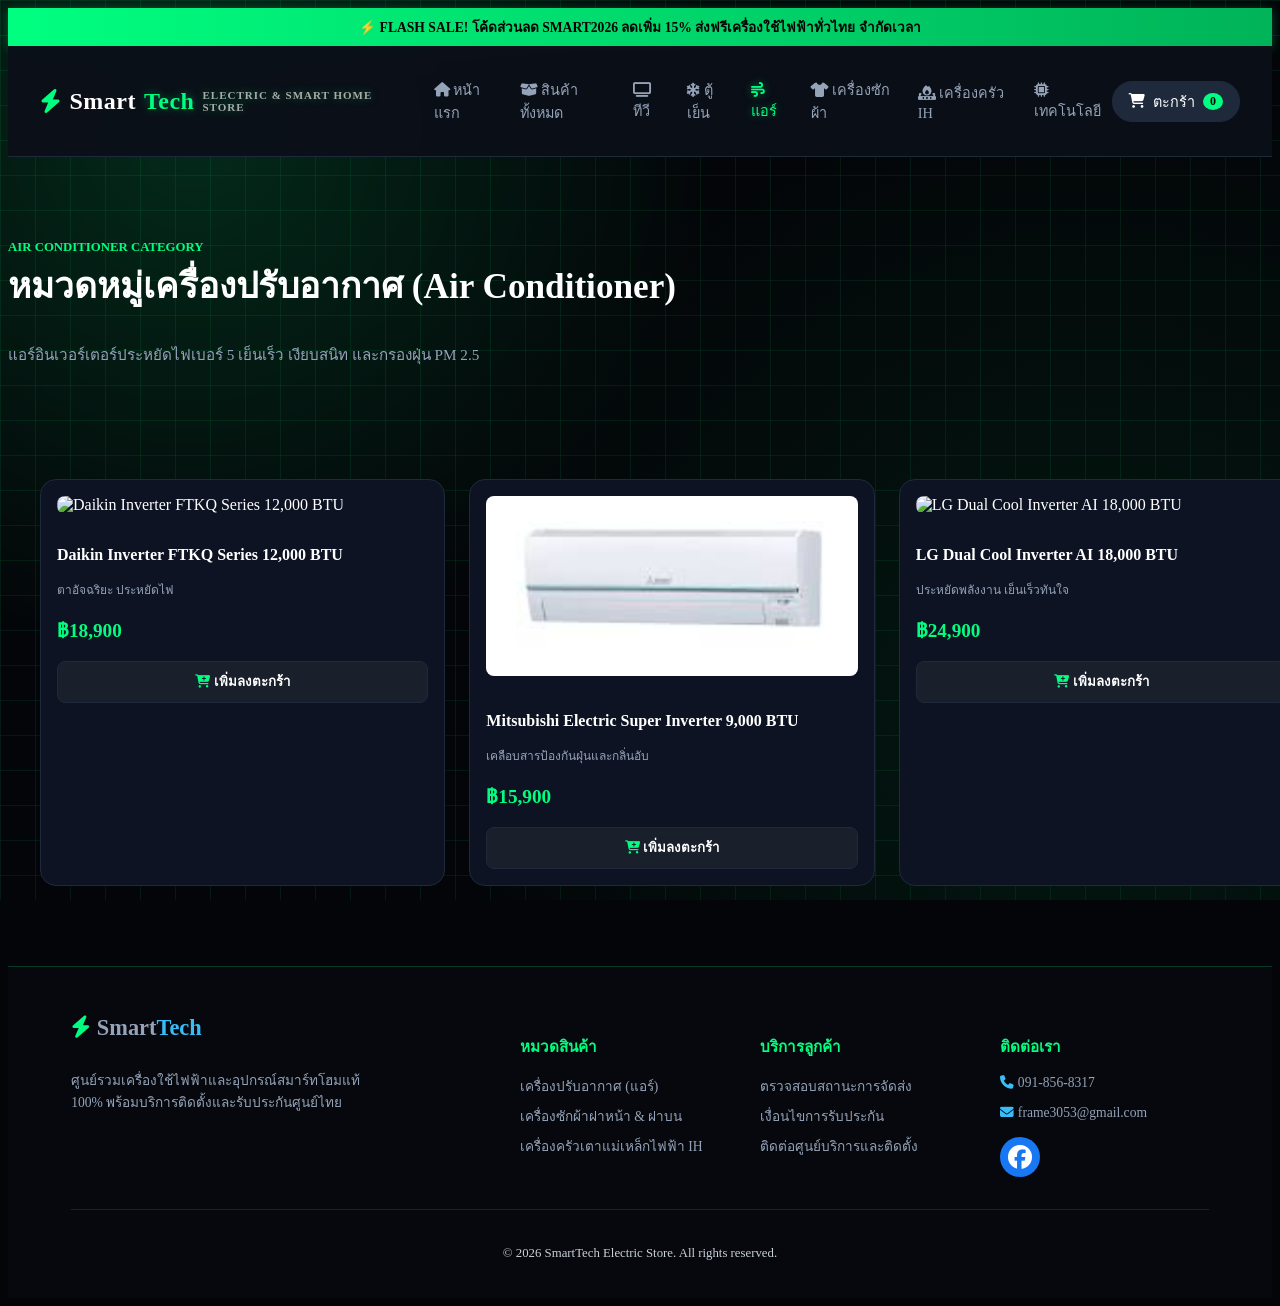
==== ac.html @ d1f2e4f8 "Update product details and images in ac.html" ====
<!DOCTYPE html>
<html lang="th">
<head>
    <meta charset="UTF-8">
    <meta name="viewport" content="width=device-width, initial-scale=1.0">
    <title>หมวดหมู่แอร์ - SmartTech</title>
    <link rel="stylesheet" href="https://cdnjs.cloudflare.com/ajax/libs/font-awesome/6.4.0/css/all.min.css">
    <link rel="stylesheet" href="style.css">
</head>
<body>
    <div class="top-banner">⚡ FLASH SALE! โค้ดส่วนลด SMART2026 ลดเพิ่ม 15% ส่งฟรีเครื่องใช้ไฟฟ้าทั่วไทย <span>จำกัดเวลา</span></div>
    <header>
        <div class="nav-container">
            <a href="index.html" class="logo"><i class="fa-solid fa-bolt" style="color:var(--accent-color);"></i> Smart<span>Tech</span> <span style="font-size: 11px; letter-spacing: 1px; color: #aaa;">ELECTRIC & SMART HOME STORE</span></a>
            <ul class="nav-links">
                <li><a href="index.html"><i class="fa-solid fa-house"></i> หน้าแรก</a></li>
                <li><a href="products.html"><i class="fa-solid fa-box-open"></i> สินค้าทั้งหมด</a></li>
                <li><a href="tv.html"><i class="fa-solid fa-tv"></i> ทีวี</a></li>
                <li><a href="fridge.html"><i class="fa-solid fa-snowflake"></i> ตู้เย็น</a></li>
                <li><a href="ac.html" class="active"><i class="fa-solid fa-wind"></i> แอร์</a></li>
                <li><a href="washing.html"><i class="fa-solid fa-shirt"></i> เครื่องซักผ้า</a></li>
                <li><a href="kitchen.html"><i class="fa-solid fa-fire-burner"></i> เครื่องครัว IH</a></li>
                <li><a href="technology.html"><i class="fa-solid fa-microchip"></i> เทคโนโลยี</a></li>
            </ul>
            <a href="cart.html" class="cart-btn"><i class="fa-solid fa-cart-shopping"></i> ตะกร้า <span id="cart-count">0</span></a>
        </div>
    </header>

    <section class="container" style="padding: 3rem 0 2rem 0;">
        <span style="color: var(--accent-color); font-size: 0.8rem; font-weight: 800;">AIR CONDITIONER CATEGORY</span>
        <h1 style="font-size: 2.2rem; color: #fff; margin-top: 0.2rem;">หมวดหมู่เครื่องปรับอากาศ (Air Conditioner)</h1>
        <p style="color: var(--text-muted); font-size: 0.95rem;">แอร์อินเวอร์เตอร์ประหยัดไฟเบอร์ 5 เย็นเร็ว เงียบสนิท และกรองฝุ่น PM 2.5</p>
    </section>

    <div class="container" style="margin-bottom: 5rem;">
        <div style="display: grid; grid-template-columns: repeat(3, 1fr); gap: 1.5rem;">
            <!-- 1: Daikin -->
            <div class="card-hover" style="background-color: var(--card-bg); border: 1px solid var(--border-color); border-radius: 16px; padding: 1rem;">
                <img src="Daikin Inverter FTKQ Series 12,00...." style="width:100%; height:180px; object-fit:cover; border-radius:8px; margin-bottom:1rem;" alt="Daikin Inverter FTKQ Series 12,000 BTU">
                <h3 style="color:#fff; font-size:1rem;">Daikin Inverter FTKQ Series 12,000 BTU</h3>
                <p style="color:var(--text-muted); font-size:0.75rem;">ตาอัจฉริยะ ประหยัดไฟ</p>
                <p style="color:var(--accent-color); font-weight:800; font-size:1.2rem; margin:1rem 0;">฿18,900</p>
                <button onclick="addToCart('Daikin Inverter FTKQ 12000 BTU', 18900, 'Daikin Inverter FTKQ Series 12,00....')" style="width:100%; background:#1a1f2c; border:1px solid var(--border-color); color:#fff; padding:0.6rem; border-radius:8px; font-weight:700; cursor:pointer;"><i class="fa-solid fa-cart-plus" style="color:var(--accent-color);"></i> เพิ่มลงตะกร้า</button>
            </div>
            <!-- 2: Mitsubishi -->
            <div class="card-hover" style="background-color: var(--card-bg); border: 1px solid var(--border-color); border-radius: 16px; padding: 1rem;">
                <img src="Mitsubishi Electric Super Inverter 9,000 BTU.jpg" style="width:100%; height:180px; object-fit:cover; border-radius:8px; margin-bottom:1rem;" alt="Mitsubishi Electric Super Inverter 9,000 BTU">
                <h3 style="color:#fff; font-size:1rem;">Mitsubishi Electric Super Inverter 9,000 BTU</h3>
                <p style="color:var(--text-muted); font-size:0.75rem;">เคลือบสารป้องกันฝุ่นและกลิ่นอับ</p>
                <p style="color:var(--accent-color); font-weight:800; font-size:1.2rem; margin:1rem 0;">฿15,900</p>
                <button onclick="addToCart('Mitsubishi Electric Super Inverter 9000 BTU', 15900, 'Mitsubishi Electric Super Inverter 9,000 BTU.jpg')" style="width:100%; background:#1a1f2c; border:1px solid var(--border-color); color:#fff; padding:0.6rem; border-radius:8px; font-weight:700; cursor:pointer;"><i class="fa-solid fa-cart-plus" style="color:var(--accent-color);"></i> เพิ่มลงตะกร้า</button>
            </div>
            <!-- 3: LG -->
            <div class="card-hover" style="background-color: var(--card-bg); border: 1px solid var(--border-color); border-radius: 16px; padding: 1rem;">
                <img src="LG Dual Cool Inverter AI 18,000 B..." style="width:100%; height:180px; object-fit:cover; border-radius:8px; margin-bottom:1rem;" alt="LG Dual Cool Inverter AI 18,000 BTU">
                <h3 style="color:#fff; font-size:1rem;">LG Dual Cool Inverter AI 18,000 BTU</h3>
                <p style="color:var(--text-muted); font-size:0.75rem;">ประหยัดพลังงาน เย็นเร็วทันใจ</p>
                <p style="color:var(--accent-color); font-weight:800; font-size:1.2rem; margin:1rem 0;">฿24,900</p>
                <button onclick="addToCart('LG Dual Cool Inverter AI 18000 BTU', 24900, 'LG Dual Cool Inverter AI 18,000 B...')" style="width:100%; background:#1a1f2c; border:1px solid var(--border-color); color:#fff; padding:0.6rem; border-radius:8px; font-weight:700; cursor:pointer;"><i class="fa-solid fa-cart-plus" style="color:var(--accent-color);"></i> เพิ่มลงตะกร้า</button>
            </div>
        </div>
    </div>

    <!-- Footer -->
    <footer style="background: #030508; border-top: 1px solid var(--border-color); padding: 3rem 0 1.5rem 0; color: var(--text-muted); position: relative; z-index: 10; clear: both; width: 100%;">
        <div style="width: 90%; max-width: 1200px; margin: 0 auto; display: grid; grid-template-columns: 2fr 1fr 1fr 1fr; gap: 2rem; margin-bottom: 2rem;">
            <div>
                <a href="index.html" class="logo" style="display: inline-block; margin-bottom: 1rem; font-size: 1.4rem; font-weight: 800; color: #fff; text-decoration: none;">
                    <i class="fa-solid fa-bolt" style="color:var(--accent-color);"></i> Smart<span>Tech</span>
                </a>
                <p style="font-size: 0.85rem; line-height: 1.6; max-width: 320px;">
                    ศูนย์รวมเครื่องใช้ไฟฟ้าและอุปกรณ์สมาร์ทโฮมแท้ 100% พร้อมบริการติดตั้งและรับประกันศูนย์ไทย
                </p>
            </div>
            <div>
                <h4 style="color: #fff; font-size: 0.95rem; margin-bottom: 1rem;">หมวดสินค้า</h4>
                <ul style="list-style: none; padding: 0; display: flex; flex-direction: column; gap: 0.5rem; font-size: 0.85rem;">
                    <li><a href="ac.html" style="color: var(--text-muted); text-decoration: none;">เครื่องปรับอากาศ (แอร์)</a></li>
                    <li><a href="washing.html" style="color: var(--text-muted); text-decoration: none;">เครื่องซักผ้าฝาหน้า & ฝาบน</a></li>
                    <li><a href="kitchen.html" style="color: var(--text-muted); text-decoration: none;">เครื่องครัวเตาแม่เหล็กไฟฟ้า IH</a></li>
                </ul>
            </div>
            <div>
                <h4 style="color: #fff; font-size: 0.95rem; margin-bottom: 1rem;">บริการลูกค้า</h4>
                <ul style="list-style: none; padding: 0; display: flex; flex-direction: column; gap: 0.5rem; font-size: 0.85rem;">
                    <li><a href="#" style="color: var(--text-muted); text-decoration: none;">ตรวจสอบสถานะการจัดส่ง</a></li>
                    <li><a href="#" style="color: var(--text-muted); text-decoration: none;">เงื่อนไขการรับประกัน</a></li>
                    <li><a href="#" style="color: var(--text-muted); text-decoration: none;">ติดต่อศูนย์บริการและติดตั้ง</a></li>
                </ul>
            </div>
            <div>
                <h4 style="color: #fff; font-size: 0.95rem; margin-bottom: 1rem;">ติดต่อเรา</h4>
                <p style="font-size: 0.85rem; margin-bottom: 0.5rem;"><i class="fa-solid fa-phone" style="color: var(--accent-color);"></i> 091-856-8317</p>
                <p style="font-size: 0.85rem; margin-bottom: 1rem;"><i class="fa-solid fa-envelope" style="color: var(--accent-color);"></i> frame3053@gmail.com</p>
                <div style="display: flex; gap: 1rem; font-size: 1.2rem;">
                    <a href="https://www.facebook.com/pha.nu.wichy.suwrrn.ratn" target="_blank" style="color: #fff; text-decoration: none;" title="Facebook"><i class="fa-brands fa-facebook"></i></a>
                </div>
            </div>
        </div>
        <div style="width: 90%; max-width: 1200px; margin: 0 auto; border-top: 1px solid var(--border-color); padding-top: 1.5rem; text-align: center; font-size: 0.8rem;">
            <p>&copy; 2026 SmartTech Electric Store. All rights reserved.</p>
        </div>
    </footer>
    <script src="main.js"></script>
    <script src="footer.js"></script>
</body>
</html>
---- style.css ----
:root {
    --bg-color: #05070a;
    --card-bg: #0d1322;
    --border-color: #1e293b;
    --text-main: #ffffff;
    --text-muted: #94a3b8;
    /* เปลี่ยนสีหลักและแสงเรืองเป็นสีเขียว */
    --accent-color: #00ff80;
    --accent-glow: rgba(0, 255, 128, 0.4);
}

body {
    background-color: #030508;
    background-image: 
        radial-gradient(circle at 15% 15%, rgba(0, 255, 128, 0.15) 0%, transparent 40%),
        radial-gradient(circle at 85% 80%, rgba(0, 200, 100, 0.1) 0%, transparent 50%),
        linear-gradient(rgba(0, 255, 128, 0.08) 1px, transparent 1px),
        linear-gradient(90deg, rgba(0, 255, 128, 0.08) 1px, transparent 1px);
    background-size: 100% 100%, 100% 100%, 35px 35px, 35px 35px;
    background-attachment: fixed;
    color: var(--text-main);
    min-height: 100vh;
    display: flex;
    flex-direction: column;
}

.top-banner {
    background: linear-gradient(90deg, #00ff80, #00b359);
    color: #000;
    text-align: center;
    padding: 0.5rem;
    font-size: 0.85rem;
    font-weight: bold;
    box-shadow: 0 2px 10px rgba(0, 255, 128, 0.3);
}

header {
    background-color: rgba(11, 15, 25, 0.95);
    backdrop-filter: blur(10px);
    border-bottom: 1px solid var(--border-color);
    position: sticky;
    top: 0;
    z-index: 1000;
}

.nav-container {
    max-width: 1280px;
    margin: 0 auto;
    padding: 1rem 2rem;
    display: flex;
    justify-content: space-between;
    align-items: center;
}

.logo {
    color: #fff;
    font-size: 1.5rem;
    font-weight: 800;
    text-decoration: none;
    display: flex;
    align-items: center;
    gap: 8px;
    letter-spacing: 0.5px;
}

.logo span {
    color: var(--accent-color);
    text-shadow: 0 0 10px var(--accent-glow);
}

.nav-links {
    display: flex;
    gap: 1.2rem;
    list-style: none;
    align-items: center;
}

.nav-links li a {
    color: var(--text-muted);
    text-decoration: none;
    font-size: 0.9rem;
    font-weight: 500;
    transition: color 0.2s;
}

.nav-links li a:hover,
.nav-links li a.active {
    color: var(--accent-color);
    text-shadow: 0 0 8px var(--accent-glow);
}

.cart-btn {
    background-color: #1e293b;
    color: #fff;
    padding: 0.5rem 1rem;
    border-radius: 20px;
    text-decoration: none;
    border: 1px solid var(--border-color);
    display: flex;
    align-items: center;
    gap: 8px;
    font-size: 0.9rem;
    cursor: pointer;
    transition: all 0.2s;
}

.cart-btn:hover {
    border-color: var(--accent-color);
}

.cart-btn span {
    background-color: var(--accent-color);
    color: #000;
    padding: 1px 7px;
    border-radius: 50%;
    font-size: 0.75rem;
    font-weight: bold;
}

.container {
    max-width: 1280px;
    margin: 2rem auto;
    padding: 0 2rem;
    flex: 1;
    width: 100%;
}

.hero-section {
    background: linear-gradient(135deg, #0f172a 0%, #062417 100%);
    padding: 3rem;
    border-radius: 16px;
    border: 1px solid rgba(0, 255, 128, 0.2);
    margin-bottom: 2.5rem;
    box-shadow: 0 10px 30px rgba(0, 0, 0, 0.5);
    position: relative;
    overflow: hidden;
}

/* จัดแต่งการ์ดสินค้าสไตล์พรีเมียม ธีมสีเขียวเรืองแสง */
.product-grid {
    display: grid;
    grid-template-columns: repeat(4, 1fr);
    gap: 1.5rem;
    overflow: visible !important;
}

.product-card, 
.card, 
div[class*="product-card"], 
div[class*="card-item"] {
    background: var(--card-bg) !important;
    border: 1px solid rgba(0, 255, 128, 0.2) !important;
    border-radius: 16px !important;
    padding: 1.25rem !important;
    position: relative !important;
    z-index: 1 !important;
    box-shadow: 0 4px 20px rgba(0, 0, 0, 0.4) !important;
    transition: all 0.35s cubic-bezier(0.25, 0.8, 0.25, 1) !important;
    display: flex !important;
    flex-direction: column !important;
}

.product-card:hover, 
.card:hover, 
div[class*="product-card"]:hover, 
div[class*="card-item"]:hover {
    transform: translateY(-8px) !important;
    border-color: var(--accent-color) !important;
    box-shadow: 0 12px 30px rgba(0, 255, 128, 0.25), 0 0 15px rgba(0, 255, 128, 0.15) !important;
    z-index: 999 !important;
}

.product-img {
    width: 100%;
    height: 190px;
    background-color: #0b0f19;
    border-radius: 10px;
    overflow: hidden;
}

.product-img img,
.product-card img, 
.card img, 
div[class*="product-card"] img {
    width: 100%;
    height: 100%;
    object-fit: cover;
    border-radius: 10px !important;
    transition: transform 0.35s ease !important;
}

.product-card:hover img, 
.card:hover img, 
div[class*="product-card"]:hover img {
    transform: scale(1.04) !important;
}

.product-info {
    padding: 1.25rem 0 0 0;
    display: flex;
    flex-direction: column;
    gap: 0.5rem;
    flex: 1;
}

.product-info h3 {
    font-size: 1.05rem;
    color: #fff;
}

.product-info p {
    color: var(--text-muted);
    font-size: 0.85rem;
}

.product-footer {
    display: flex;
    justify-content: space-between;
    align-items: center;
    margin-top: auto;
    padding-top: 0.8rem;
    border-top: 1px solid rgba(255,255,255,0.05);
}

.price {
    color: var(--accent-color);
    font-weight: 800;
    font-size: 1.2rem;
    text-shadow: 0 0 8px rgba(0, 255, 128, 0.2);
}

.btn-add {
    background: linear-gradient(135deg, #00ff80, #00b359);
    color: #000;
    padding: 0.5rem 1rem;
    border-radius: 8px;
    text-decoration: none;
    font-weight: 700;
    font-size: 0.85rem;
    border: none;
    cursor: pointer;
    transition: opacity 0.2s, box-shadow 0.2s;
}

.btn-add:hover {
    opacity: 0.9;
    box-shadow: 0 0 12px var(--accent-glow);
}

/* --- จัดแต่งส่วน Footer ให้ถูกต้องและเป็นระเบียบ --- */
footer {
    background-color: rgba(7, 9, 14, 0.95);
    color: #c9d1d9 !important;
    border-top: 1px solid rgba(0, 255, 128, 0.2);
    margin-top: auto;
    padding: 3rem 0 1.5rem 0;
    font-size: 0.88rem;
    width: 100%;
}

footer h4 {
    color: var(--accent-color) !important;
    margin-bottom: 1rem;
    font-size: 0.95rem;
}

footer a {
    color: var(--text-muted) !important;
    text-decoration: none;
    transition: color 0.2s ease;
}

footer a:hover {
    color: var(--accent-color) !important;
    text-shadow: 0 0 8px var(--accent-glow);
}

/* บังคับให้ Grid ข้างใน Footer แสดงผล 4 คอลัมน์และจัดกึ่งกลางสวยงาม */
footer > div:first-of-type,
footer .container {
    width: 90% !important;
    max-width: 1200px !important;
    margin: 0 auto 2rem auto !important;
    display: grid !important;
    grid-template-columns: 2fr 1fr 1fr 1fr !important;
    gap: 2rem !important;
    text-align: left !important;
}

footer > div:last-child {
    width: 90% !important;
    max-width: 1200px !important;
    margin: 0 auto !important;
    border-top: 1px solid rgba(255, 255, 255, 0.1) !important;
    padding-top: 1.5rem !important;
    text-align: center !important;
}

/* --- จัดการเฉพาะหน้าตู้เย็นและแอร์ให้เป็นกริดการ์ดสินค้า --- */
body:has(a[href="fridge.html"].active) .product-grid,
body:has(a[href="ac.html"].active) .product-grid,
.fridge-grid, .ac-grid {
    display: grid !important;
    grid-template-columns: repeat(auto-fill, minmax(260px, 1fr)) !important;
    gap: 2rem !important;
}
/* เอฟเฟกต์การ์ดลอยเรืองแสงอัตโนมัติทุกหน้า */
.card-hover {
    transition: transform 0.3s ease, border-color 0.3s ease, box-shadow 0.3s ease;
}
.card-hover:hover {
    transform: translateY(-8px);
    border-color: #38bdf8 !important; /* เปลี่ยนเป็นสีฟ้าเรืองแสงตอนชี้ (หรือแก้เป็น #00ff80 ถ้าชอบสีเขียว) */
    box-shadow: 0 10px 25px rgba(56, 189, 248, 0.2);
}
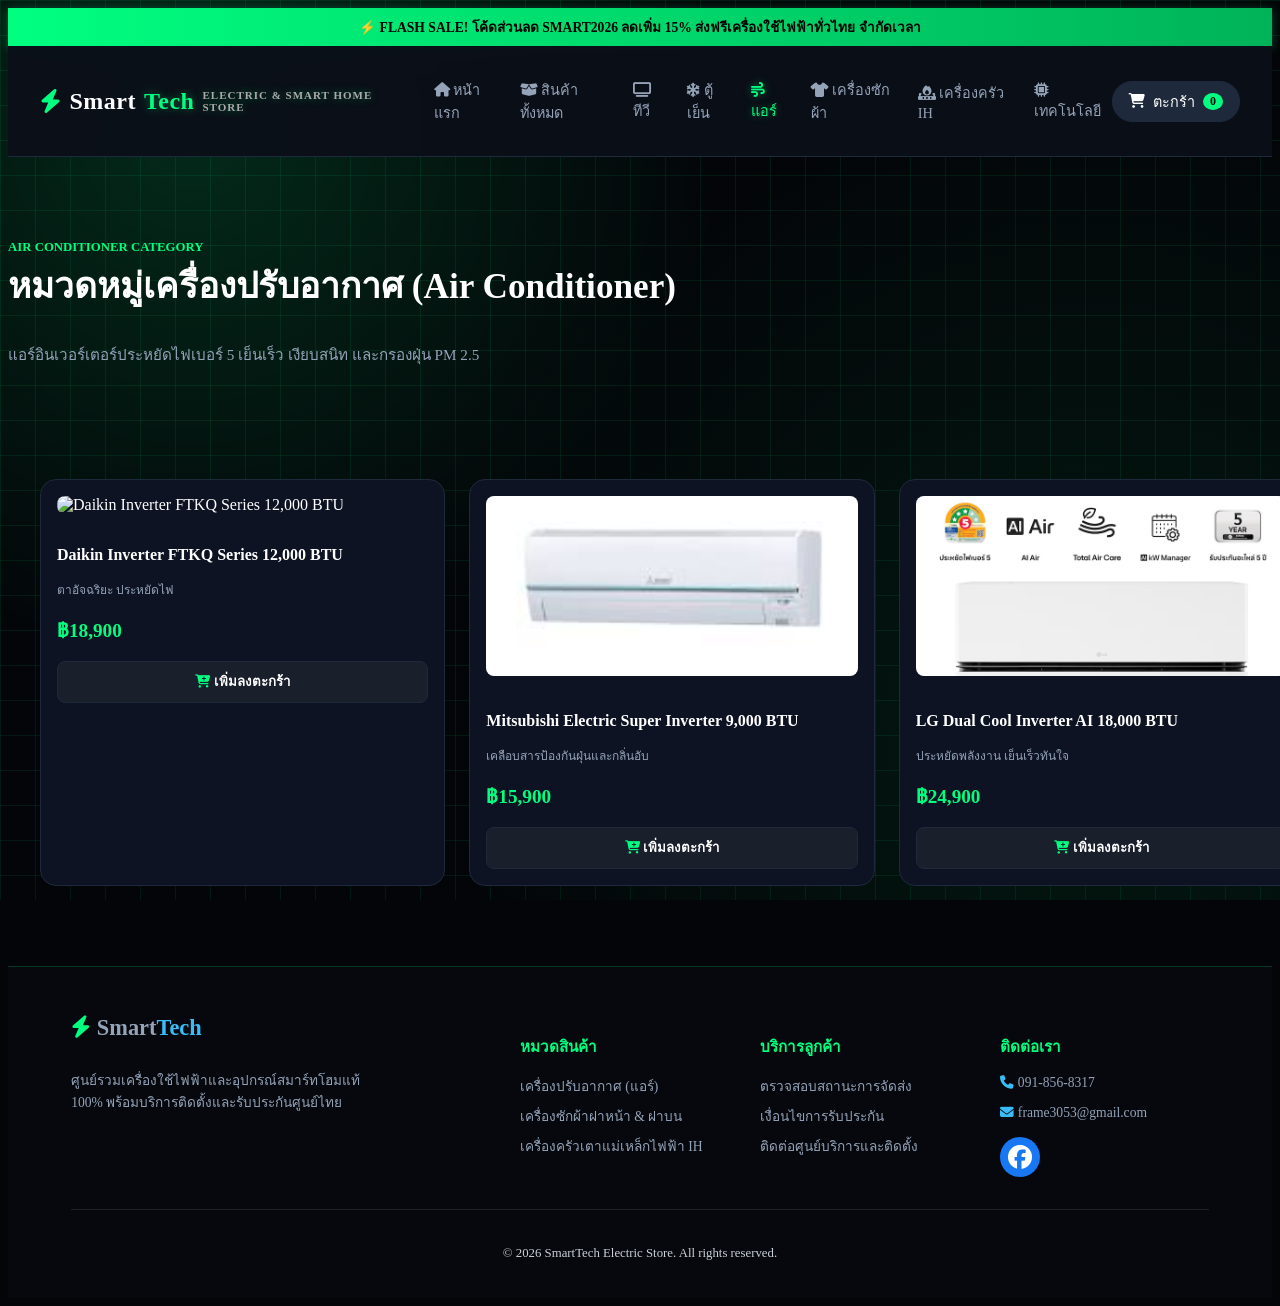
==== commit 78052b53: "Fix image sources and button onclick parameters Updated image sources and button parameters for Daik" ====
--- a/ac.html
+++ b/ac.html
@@ -36,27 +36,27 @@
         <div style="display: grid; grid-template-columns: repeat(3, 1fr); gap: 1.5rem;">
             <!-- 1: Daikin -->
             <div class="card-hover" style="background-color: var(--card-bg); border: 1px solid var(--border-color); border-radius: 16px; padding: 1rem;">
-                <img src="Daikin Inverter FTKQ Series 12,00...." style="width:100%; height:180px; object-fit:cover; border-radius:8px; margin-bottom:1rem;" alt="Daikin Inverter FTKQ Series 12,000 BTU">
+                <img src="Daikin FTKQ Series 12,000 BTU.jpg" style="width:100%; height:180px; object-fit:cover; border-radius:8px; margin-bottom:1rem;" alt="Daikin Inverter FTKQ Series 12,000 BTU">
                 <h3 style="color:#fff; font-size:1rem;">Daikin Inverter FTKQ Series 12,000 BTU</h3>
                 <p style="color:var(--text-muted); font-size:0.75rem;">ตาอัจฉริยะ ประหยัดไฟ</p>
                 <p style="color:var(--accent-color); font-weight:800; font-size:1.2rem; margin:1rem 0;">฿18,900</p>
-                <button onclick="addToCart('Daikin Inverter FTKQ 12000 BTU', 18900, 'Daikin Inverter FTKQ Series 12,00....')" style="width:100%; background:#1a1f2c; border:1px solid var(--border-color); color:#fff; padding:0.6rem; border-radius:8px; font-weight:700; cursor:pointer;"><i class="fa-solid fa-cart-plus" style="color:var(--accent-color);"></i> เพิ่มลงตะกร้า</button>
+                <button onclick="addToCart('Daikin Inverter FTKQ 12000 BTU', 18900, 'Daikin FTKQ Series 12,000 BTU.jpg')" style="width:100%; background:#1a1f2c; border:1px solid var(--border-color); color:#fff; padding:0.6rem; border-radius:8px; font-weight:700; cursor:pointer;"><i class="fa-solid fa-cart-plus" style="color:var(--accent-color);"></i> เพิ่มลงตะกร้า</button>
             </div>
-            <!-- 2: Mitsubishi -->
+            <!-- 2: Mitsubishi (เปลี่ยนชื่อไฟล์เป็น Mi Inverter 9,000 BTU.jpg ตาม GitHub) -->
             <div class="card-hover" style="background-color: var(--card-bg); border: 1px solid var(--border-color); border-radius: 16px; padding: 1rem;">
-                <img src="Mitsubishi Electric Super Inverter 9,000 BTU.jpg" style="width:100%; height:180px; object-fit:cover; border-radius:8px; margin-bottom:1rem;" alt="Mitsubishi Electric Super Inverter 9,000 BTU">
+                <img src="Mi Inverter 9,000 BTU.jpg" style="width:100%; height:180px; object-fit:cover; border-radius:8px; margin-bottom:1rem;" alt="Mitsubishi Electric Super Inverter 9,000 BTU">
                 <h3 style="color:#fff; font-size:1rem;">Mitsubishi Electric Super Inverter 9,000 BTU</h3>
                 <p style="color:var(--text-muted); font-size:0.75rem;">เคลือบสารป้องกันฝุ่นและกลิ่นอับ</p>
                 <p style="color:var(--accent-color); font-weight:800; font-size:1.2rem; margin:1rem 0;">฿15,900</p>
-                <button onclick="addToCart('Mitsubishi Electric Super Inverter 9000 BTU', 15900, 'Mitsubishi Electric Super Inverter 9,000 BTU.jpg')" style="width:100%; background:#1a1f2c; border:1px solid var(--border-color); color:#fff; padding:0.6rem; border-radius:8px; font-weight:700; cursor:pointer;"><i class="fa-solid fa-cart-plus" style="color:var(--accent-color);"></i> เพิ่มลงตะกร้า</button>
+                <button onclick="addToCart('Mitsubishi Electric Super Inverter 9000 BTU', 15900, 'Mi Inverter 9,000 BTU.jpg')" style="width:100%; background:#1a1f2c; border:1px solid var(--border-color); color:#fff; padding:0.6rem; border-radius:8px; font-weight:700; cursor:pointer;"><i class="fa-solid fa-cart-plus" style="color:var(--accent-color);"></i> เพิ่มลงตะกร้า</button>
             </div>
             <!-- 3: LG -->
             <div class="card-hover" style="background-color: var(--card-bg); border: 1px solid var(--border-color); border-radius: 16px; padding: 1rem;">
-                <img src="LG Dual Cool Inverter AI 18,000 B..." style="width:100%; height:180px; object-fit:cover; border-radius:8px; margin-bottom:1rem;" alt="LG Dual Cool Inverter AI 18,000 BTU">
+                <img src="LG Dual Cool Inverter AI 18,000 BTU.avif" style="width:100%; height:180px; object-fit:cover; border-radius:8px; margin-bottom:1rem;" alt="LG Dual Cool Inverter AI 18,000 BTU">
                 <h3 style="color:#fff; font-size:1rem;">LG Dual Cool Inverter AI 18,000 BTU</h3>
                 <p style="color:var(--text-muted); font-size:0.75rem;">ประหยัดพลังงาน เย็นเร็วทันใจ</p>
                 <p style="color:var(--accent-color); font-weight:800; font-size:1.2rem; margin:1rem 0;">฿24,900</p>
-                <button onclick="addToCart('LG Dual Cool Inverter AI 18000 BTU', 24900, 'LG Dual Cool Inverter AI 18,000 B...')" style="width:100%; background:#1a1f2c; border:1px solid var(--border-color); color:#fff; padding:0.6rem; border-radius:8px; font-weight:700; cursor:pointer;"><i class="fa-solid fa-cart-plus" style="color:var(--accent-color);"></i> เพิ่มลงตะกร้า</button>
+                <button onclick="addToCart('LG Dual Cool Inverter AI 18000 BTU', 24900, 'LG Dual Cool Inverter AI 18,000 BTU.avif')" style="width:100%; background:#1a1f2c; border:1px solid var(--border-color); color:#fff; padding:0.6rem; border-radius:8px; font-weight:700; cursor:pointer;"><i class="fa-solid fa-cart-plus" style="color:var(--accent-color);"></i> เพิ่มลงตะกร้า</button>
             </div>
         </div>
     </div>
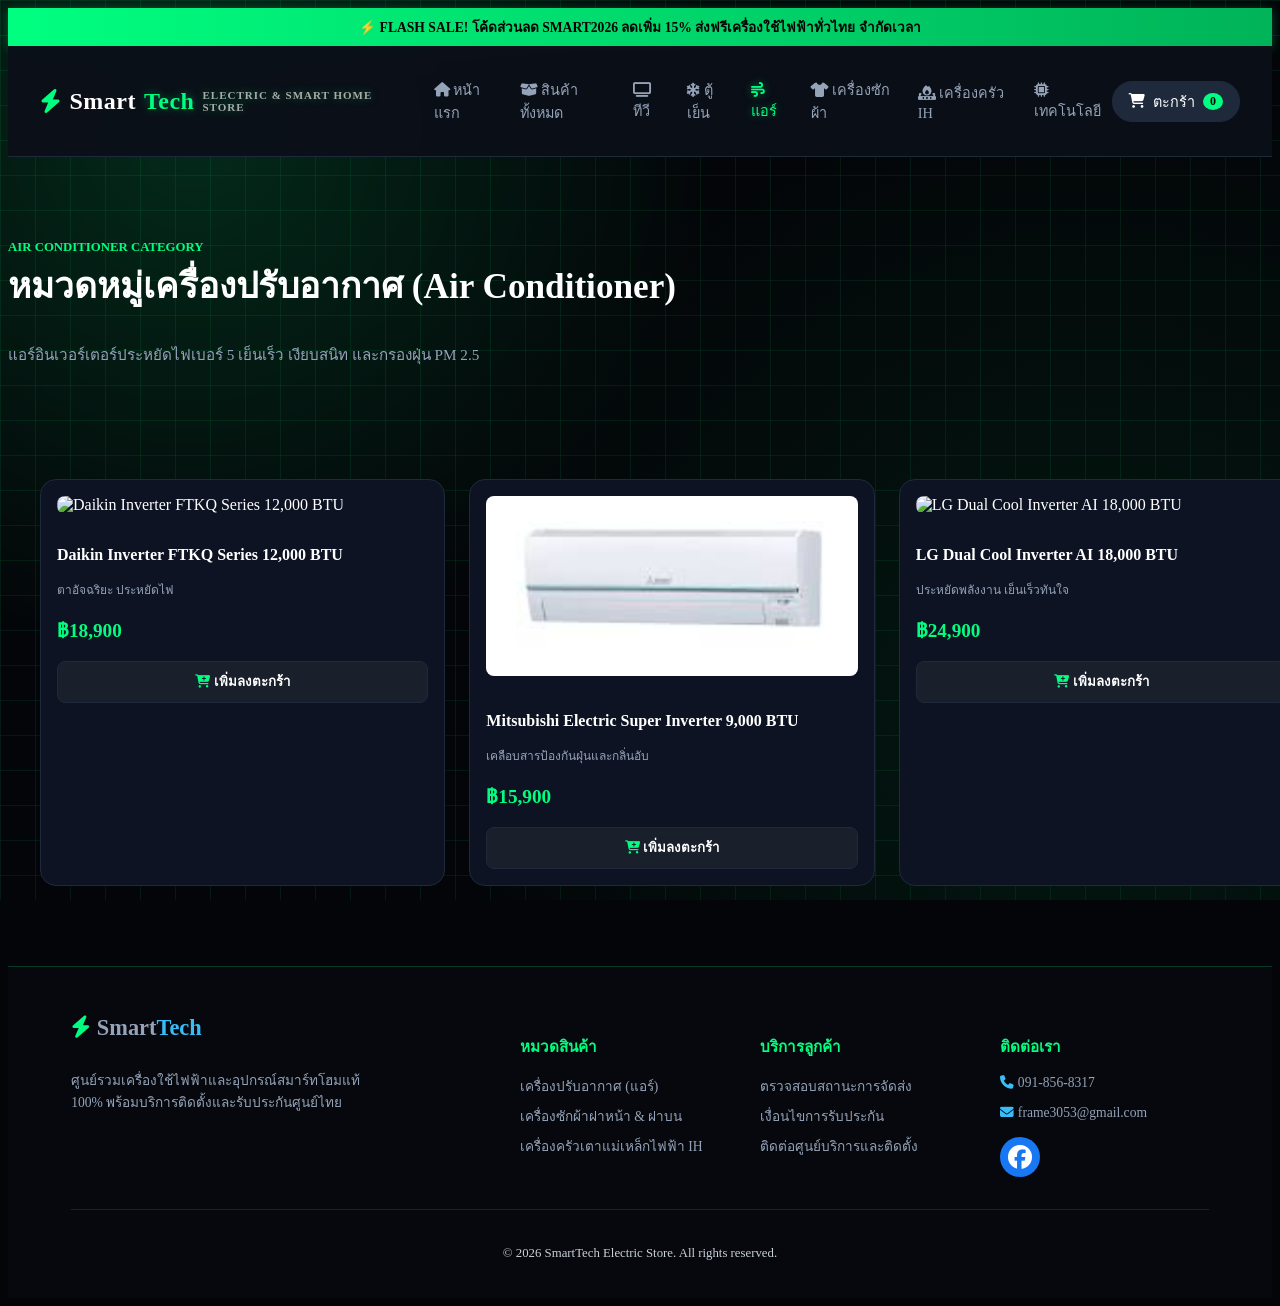
==== commit 60b0359c: "Fix image filenames and update addToCart function" ====
--- a/ac.html
+++ b/ac.html
@@ -33,31 +33,35 @@
     </section>
 
     <div class="container" style="margin-bottom: 5rem;">
-        <div style="display: grid; grid-template-columns: repeat(3, 1fr); gap: 1.5rem;">
+        <div style="display: grid; grid-template-columns: repeat(auto-fit, minmax(280px, 1fr)); gap: 1.5rem;">
+            
             <!-- 1: Daikin -->
             <div class="card-hover" style="background-color: var(--card-bg); border: 1px solid var(--border-color); border-radius: 16px; padding: 1rem;">
-                <img src="Daikin FTKQ Series 12,000 BTU.jpg" style="width:100%; height:180px; object-fit:cover; border-radius:8px; margin-bottom:1rem;" alt="Daikin Inverter FTKQ Series 12,000 BTU">
+                <img src="Daikin%20FTKQ%20Series%2012000%20BTU.jpg" style="width:100%; height:180px; object-fit:cover; border-radius:8px; margin-bottom:1rem;" alt="Daikin Inverter FTKQ Series 12,000 BTU">
                 <h3 style="color:#fff; font-size:1rem;">Daikin Inverter FTKQ Series 12,000 BTU</h3>
                 <p style="color:var(--text-muted); font-size:0.75rem;">ตาอัจฉริยะ ประหยัดไฟ</p>
                 <p style="color:var(--accent-color); font-weight:800; font-size:1.2rem; margin:1rem 0;">฿18,900</p>
-                <button onclick="addToCart('Daikin Inverter FTKQ 12000 BTU', 18900, 'Daikin FTKQ Series 12,000 BTU.jpg')" style="width:100%; background:#1a1f2c; border:1px solid var(--border-color); color:#fff; padding:0.6rem; border-radius:8px; font-weight:700; cursor:pointer;"><i class="fa-solid fa-cart-plus" style="color:var(--accent-color);"></i> เพิ่มลงตะกร้า</button>
+                <button onclick="addToCart('Daikin Inverter FTKQ 12000 BTU', 18900, 'Daikin%20FTKQ%20Series%2012000%20BTU.jpg')" style="width:100%; background:#1a1f2c; border:1px solid var(--border-color); color:#fff; padding:0.6rem; border-radius:8px; font-weight:700; cursor:pointer;"><i class="fa-solid fa-cart-plus" style="color:var(--accent-color);"></i> เพิ่มลงตะกร้า</button>
             </div>
-            <!-- 2: Mitsubishi (เปลี่ยนชื่อไฟล์เป็น Mi Inverter 9,000 BTU.jpg ตาม GitHub) -->
+
+            <!-- 2: Mitsubishi / Mi -->
             <div class="card-hover" style="background-color: var(--card-bg); border: 1px solid var(--border-color); border-radius: 16px; padding: 1rem;">
-                <img src="Mi Inverter 9,000 BTU.jpg" style="width:100%; height:180px; object-fit:cover; border-radius:8px; margin-bottom:1rem;" alt="Mitsubishi Electric Super Inverter 9,000 BTU">
+                <img src="Mi%20Inverter%209%2C000%20BTU.jpg" style="width:100%; height:180px; object-fit:cover; border-radius:8px; margin-bottom:1rem;" alt="Mitsubishi Electric Super Inverter 9,000 BTU">
                 <h3 style="color:#fff; font-size:1rem;">Mitsubishi Electric Super Inverter 9,000 BTU</h3>
                 <p style="color:var(--text-muted); font-size:0.75rem;">เคลือบสารป้องกันฝุ่นและกลิ่นอับ</p>
                 <p style="color:var(--accent-color); font-weight:800; font-size:1.2rem; margin:1rem 0;">฿15,900</p>
-                <button onclick="addToCart('Mitsubishi Electric Super Inverter 9000 BTU', 15900, 'Mi Inverter 9,000 BTU.jpg')" style="width:100%; background:#1a1f2c; border:1px solid var(--border-color); color:#fff; padding:0.6rem; border-radius:8px; font-weight:700; cursor:pointer;"><i class="fa-solid fa-cart-plus" style="color:var(--accent-color);"></i> เพิ่มลงตะกร้า</button>
+                <button onclick="addToCart('Mitsubishi Electric Super Inverter 9000 BTU', 15900, 'Mi%20Inverter%209%2C000%20BTU.jpg')" style="width:100%; background:#1a1f2c; border:1px solid var(--border-color); color:#fff; padding:0.6rem; border-radius:8px; font-weight:700; cursor:pointer;"><i class="fa-solid fa-cart-plus" style="color:var(--accent-color);"></i> เพิ่มลงตะกร้า</button>
             </div>
+
             <!-- 3: LG -->
             <div class="card-hover" style="background-color: var(--card-bg); border: 1px solid var(--border-color); border-radius: 16px; padding: 1rem;">
-                <img src="LG Dual Cool Inverter AI 18,000 BTU.avif" style="width:100%; height:180px; object-fit:cover; border-radius:8px; margin-bottom:1rem;" alt="LG Dual Cool Inverter AI 18,000 BTU">
+                <img src="LG%20Dual%20Cool%20Inverter%20AI%2018000%20BTU.avif" style="width:100%; height:180px; object-fit:cover; border-radius:8px; margin-bottom:1rem;" alt="LG Dual Cool Inverter AI 18,000 BTU">
                 <h3 style="color:#fff; font-size:1rem;">LG Dual Cool Inverter AI 18,000 BTU</h3>
                 <p style="color:var(--text-muted); font-size:0.75rem;">ประหยัดพลังงาน เย็นเร็วทันใจ</p>
                 <p style="color:var(--accent-color); font-weight:800; font-size:1.2rem; margin:1rem 0;">฿24,900</p>
-                <button onclick="addToCart('LG Dual Cool Inverter AI 18000 BTU', 24900, 'LG Dual Cool Inverter AI 18,000 BTU.avif')" style="width:100%; background:#1a1f2c; border:1px solid var(--border-color); color:#fff; padding:0.6rem; border-radius:8px; font-weight:700; cursor:pointer;"><i class="fa-solid fa-cart-plus" style="color:var(--accent-color);"></i> เพิ่มลงตะกร้า</button>
+                <button onclick="addToCart('LG Dual Cool Inverter AI 18000 BTU', 24900, 'LG%20Dual%20Cool%20Inverter%20AI%2018000%20BTU.avif')" style="width:100%; background:#1a1f2c; border:1px solid var(--border-color); color:#fff; padding:0.6rem; border-radius:8px; font-weight:700; cursor:pointer;"><i class="fa-solid fa-cart-plus" style="color:var(--accent-color);"></i> เพิ่มลงตะกร้า</button>
             </div>
+
         </div>
     </div>
 
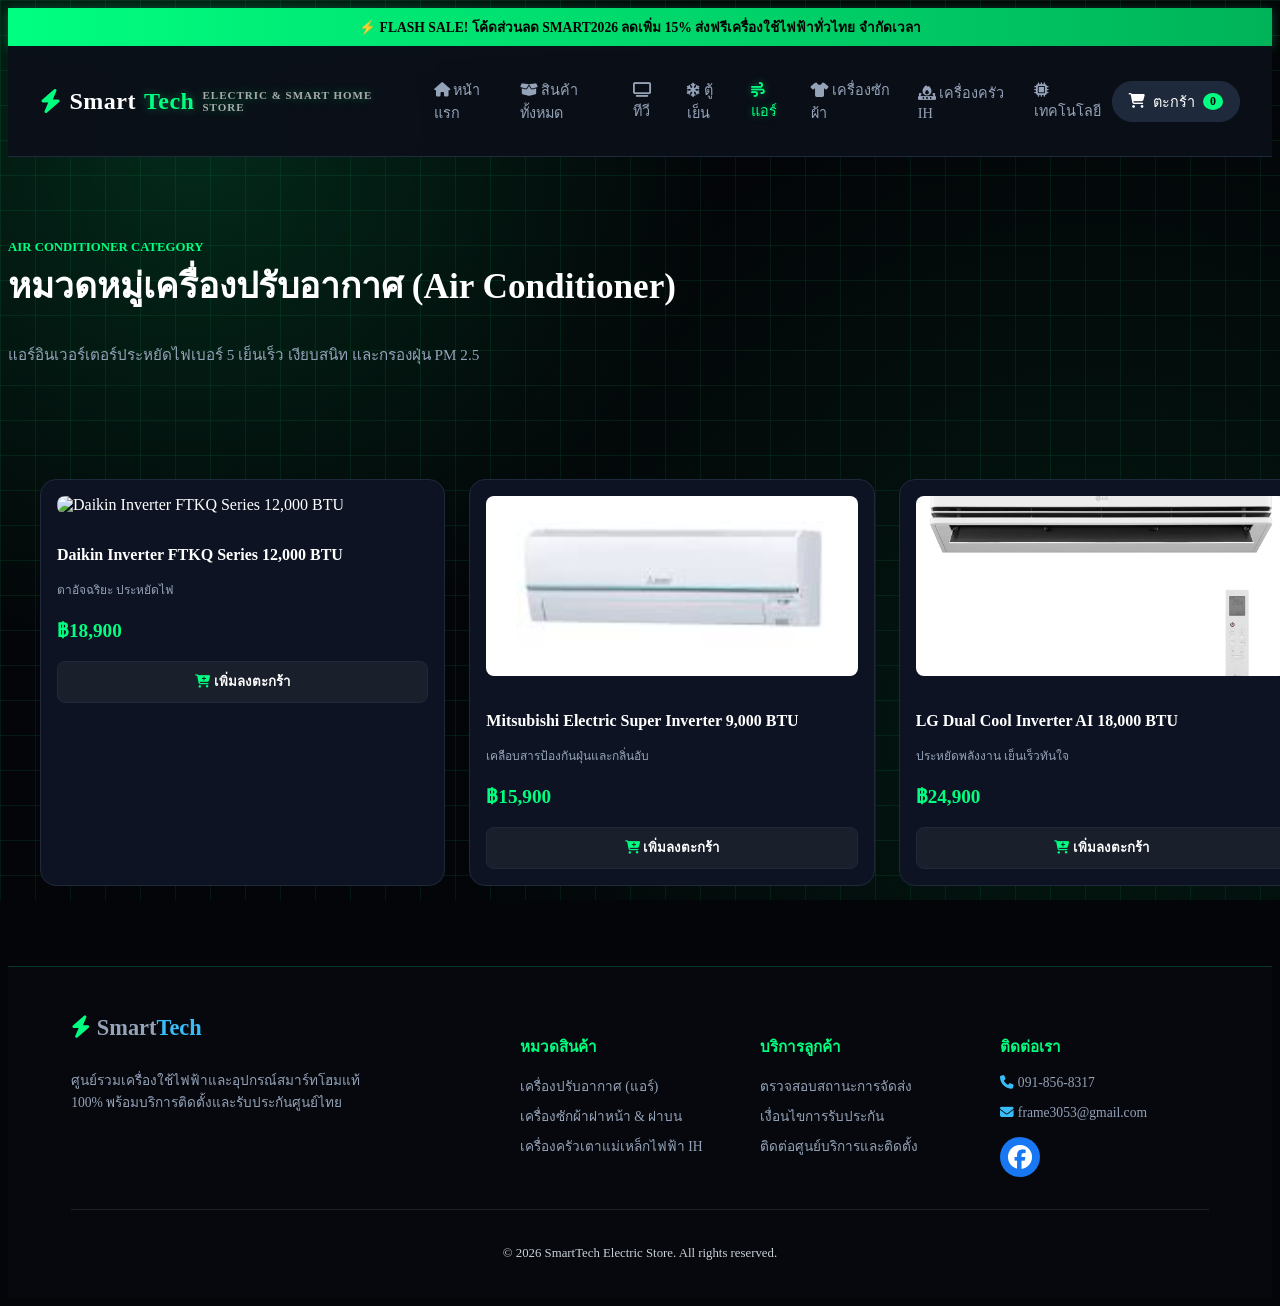
==== commit a467f075: "Update image source and button functionality in ac.html" ====
--- a/ac.html
+++ b/ac.html
@@ -55,11 +55,11 @@
 
             <!-- 3: LG -->
             <div class="card-hover" style="background-color: var(--card-bg); border: 1px solid var(--border-color); border-radius: 16px; padding: 1rem;">
-                <img src="LG%20Dual%20Cool%20Inverter%20AI%2018000%20BTU.avif" style="width:100%; height:180px; object-fit:cover; border-radius:8px; margin-bottom:1rem;" alt="LG Dual Cool Inverter AI 18,000 BTU">
+                <img src="LG%20Dual%20Cool%20AI%2018%2C000%20BTU.webp" style="width:100%; height:180px; object-fit:cover; border-radius:8px; margin-bottom:1rem;" alt="LG Dual Cool Inverter AI 18,000 BTU">
                 <h3 style="color:#fff; font-size:1rem;">LG Dual Cool Inverter AI 18,000 BTU</h3>
                 <p style="color:var(--text-muted); font-size:0.75rem;">ประหยัดพลังงาน เย็นเร็วทันใจ</p>
                 <p style="color:var(--accent-color); font-weight:800; font-size:1.2rem; margin:1rem 0;">฿24,900</p>
-                <button onclick="addToCart('LG Dual Cool Inverter AI 18000 BTU', 24900, 'LG%20Dual%20Cool%20Inverter%20AI%2018000%20BTU.avif')" style="width:100%; background:#1a1f2c; border:1px solid var(--border-color); color:#fff; padding:0.6rem; border-radius:8px; font-weight:700; cursor:pointer;"><i class="fa-solid fa-cart-plus" style="color:var(--accent-color);"></i> เพิ่มลงตะกร้า</button>
+                <button onclick="addToCart('LG Dual Cool Inverter AI 18000 BTU', 24900, 'LG%20Dual%20Cool%20AI%2018%2C000%20BTU.webp')" style="width:100%; background:#1a1f2c; border:1px solid var(--border-color); color:#fff; padding:0.6rem; border-radius:8px; font-weight:700; cursor:pointer;"><i class="fa-solid fa-cart-plus" style="color:var(--accent-color);"></i> เพิ่มลงตะกร้า</button>
             </div>
 
         </div>
